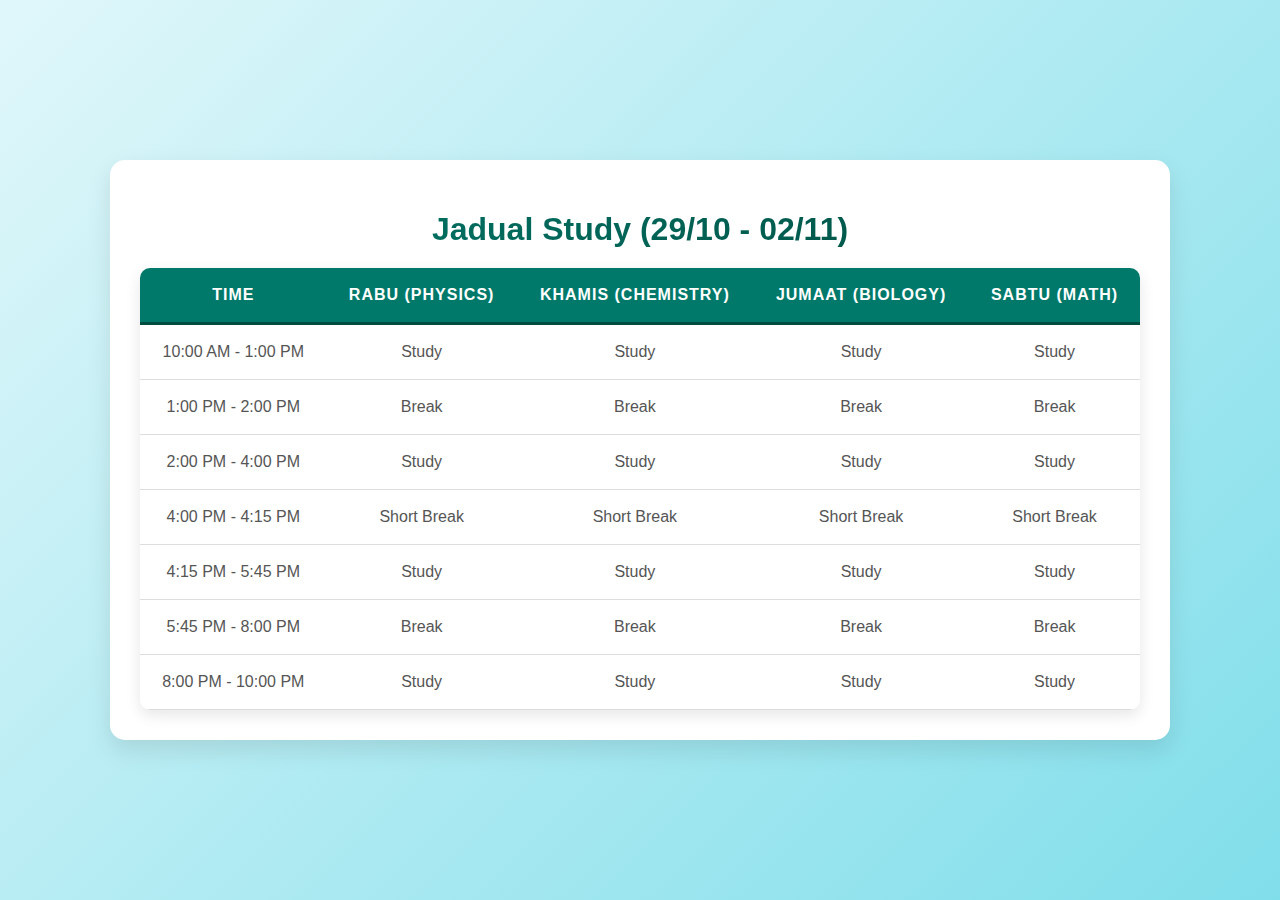
==== index.html @ e6366207 "update" ====
<!DOCTYPE html>
<html lang="en">
<head>
    <meta charset="UTF-8">
    <meta name="viewport" content="width=device-width, initial-scale=1.0">
    <title>Study Timetable</title>
    <link rel="stylesheet" href="schedule.css">
</head>
<body>
    <div class="container">
        <h1>Jadual Study (29/10 - 02/11)</h1>
        <table class="timetable">
            <thead>
                <tr>
                    <th>Time</th>
                    <th>Rabu (Physics)</th>
                    <th>Khamis (Chemistry)</th>
                    <th>Jumaat (Biology)</th>
                    <th>Sabtu (Math)</th>
                </tr>
            </thead>
            <tbody>
                <tr>
                    <td>10:00 AM - 1:00 PM</td>
                    <td>Study</td>
                    <td>Study</td>
                    <td>Study</td>
                    <td>Study</td>
                </tr>
                <tr>
                    <td>1:00 PM - 2:00 PM</td>
                    <td>Break</td>
                    <td>Break</td>
                    <td>Break</td>
                    <td>Break</td>
                </tr>
                <tr>
                    <td>2:00 PM - 4:00 PM</td>
                    <td>Study</td>
                    <td>Study</td>
                    <td>Study</td>
                    <td>Study</td>
                </tr>
                <tr>
                    <td>4:00 PM - 4:15 PM</td>
                    <td>Short Break</td>
                    <td>Short Break</td>
                    <td>Short Break</td>
                    <td>Short Break</td>
                </tr>
                <tr>
                    <td>4:15 PM - 5:45 PM</td>
                    <td>Study</td>
                    <td>Study</td>
                    <td>Study</td>
                    <td>Study</td>
                </tr>
                <tr>
                    <td>5:45 PM - 8:00 PM</td>
                    <td>Break</td>
                    <td>Break</td>
                    <td>Break</td>
                    <td>Break</td>
                </tr>
                <tr>
                    <td>8:00 PM - 10:00 PM</td>
                    <td>Study</td>
                    <td>Study</td>
                    <td>Study</td>
                    <td>Study</td>
                </tr>
            </tbody>
        </table>
    </div>
</body>
</html>
---- schedule.css ----
/* Body Styling */
body {
    font-family: 'Poppins', sans-serif;
    background: linear-gradient(135deg, #e0f7fa, #80deea);
    margin: 0;
    padding: 0;
    display: flex;
    justify-content: center;
    align-items: center;
    min-height: 100vh;
    color: #333;
}

/* Container Styling */
.container {
    width: 90%;
    max-width: 1000px;
    background: #fff;
    border-radius: 15px;
    box-shadow: 0 10px 25px rgba(0, 0, 0, 0.1);
    padding: 30px;
    text-align: center;
    transition: transform 0.3s ease-in-out, box-shadow 0.3s ease-in-out;
}

.container:hover {
    transform: translateY(-8px);
    box-shadow: 0 15px 30px rgba(0, 0, 0, 0.15);
}

/* Heading Styling */
h1 {
    font-size: 32px;
    color: #00796b;
    margin-bottom: 20px;
    font-weight: 700;
    background: linear-gradient(to right, #00796b, #004d40);
    -webkit-background-clip: text;
    color: transparent;
}

/* Table Styling */
table {
    width: 100%;
    border-collapse: collapse;
    margin-top: 20px;
    background: #f5f5f5;
    border-radius: 10px;
    overflow: hidden;
    box-shadow: 0 5px 15px rgba(0, 0, 0, 0.1);
}

/* Table Header */
th, td {
    padding: 18px;
    text-align: center;
    font-size: 16px;
}

th {
    background-color: #00796b;
    color: #fff;
    font-weight: 600;
    text-transform: uppercase;
    letter-spacing: 1px;
    border-bottom: 3px solid #004d40;
}

/* Table Body Styling */
td {
    background-color: #ffffff;
    color: #555;
    border-bottom: 1px solid #ddd;
    transition: background-color 0.3s ease, transform 0.3s ease;
}

/* Study, Break, and Lunch Sessions Styling */
td.study {
    background: linear-gradient(135deg, #4fc3f7, #29b6f6);
    color: #fff;
    font-weight: 600;
    border-left: 5px solid #0288d1;
}

td.break {
    background: linear-gradient(135deg, #ff8a65, #ff7043);
    color: #fff;
    font-weight: 600;
    border-left: 5px solid #e64a19;
}

td.lunch {
    background: linear-gradient(135deg, #66bb6a, #43a047);
    color: #fff;
    font-weight: 600;
    border-left: 5px solid #388e3c;
}

/* Hover Effects */
tbody tr:hover td {
    background-color: #f1f1f1;
}

td.study:hover, td.break:hover, td.lunch:hover {
    transform: scale(1.02);
    box-shadow: 0 5px 15px rgba(0, 0, 0, 0.1);
}

/* Responsive Design - Media Queries */
@media (max-width: 768px) {
    th, td {
        padding: 14px;
        font-size: 14px;
    }

    h1 {
        font-size: 26px;
    }

    table {
        font-size: 14px;
        table-layout: fixed;
    }
    
    th, td {
        padding: 12px;
        font-size: 14px;
    }
}

@media (max-width: 600px) {
    h1 {
        font-size: 24px;
    }

    /* Stack the table columns on small screens */
    .container {
        padding: 20px;
    }
    
    table {
        display: block;
        overflow-x: auto;
        white-space: nowrap;
    }

    /* Flex Layout for Mobile */
    th, td {
        display: block;
        text-align: left;
        padding: 10px;
    }

    th {
        background-color: #00796b;
        color: #fff;
        font-size: 16px;
        padding: 12px;
    }

    td {
        padding: 10px;
        border: none;
        border-bottom: 1px solid #ddd;
    }

    /* Flexbox for stacking table rows on mobile */
    .timetable tbody tr {
        display: flex;
        flex-direction: column;
        border: none;
    }
    
    .timetable tbody tr td {
        border: none;
    }

    /* Remove hover effects on mobile */
    td:hover {
        transform: none;
        box-shadow: none;
    }

    th, td {
        font-size: 12px;
    }
}
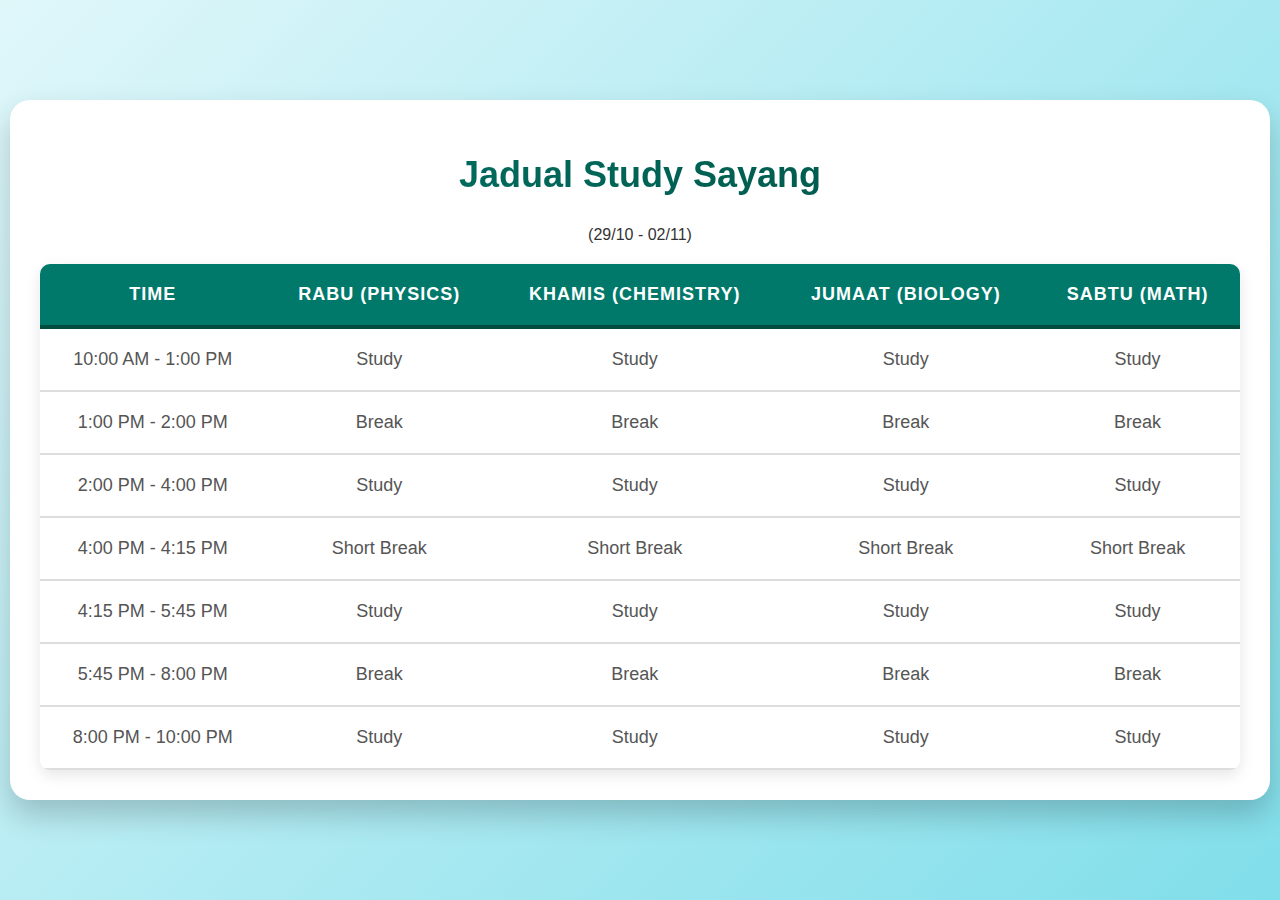
==== commit d7737573: "update" ====
--- a/index.html
+++ b/index.html
@@ -3,12 +3,13 @@
 <head>
     <meta charset="UTF-8">
     <meta name="viewport" content="width=device-width, initial-scale=1.0">
-    <title>Study Timetable</title>
+    <title>HEHEHE</title>
     <link rel="stylesheet" href="schedule.css">
 </head>
 <body>
     <div class="container">
-        <h1>Jadual Study (29/10 - 02/11)</h1>
+        <h1>Jadual Study Sayang </h1>
+        <p class="date">(29/10 - 02/11)</p> <!-- Date added here -->
         <table class="timetable">
             <thead>
                 <tr>
--- a/schedule.css
+++ b/schedule.css
@@ -13,30 +13,31 @@
 
 /* Container Styling */
 .container {
-    width: 90%;
-    max-width: 1000px;
-    background: #fff;
-    border-radius: 15px;
-    box-shadow: 0 10px 25px rgba(0, 0, 0, 0.1);
+    width: 95%;
+    max-width: 1200px;
+    background: #ffffff;
+    border-radius: 20px;
+    box-shadow: 0 15px 30px rgba(0, 0, 0, 0.2);
     padding: 30px;
     text-align: center;
     transition: transform 0.3s ease-in-out, box-shadow 0.3s ease-in-out;
 }
 
 .container:hover {
-    transform: translateY(-8px);
-    box-shadow: 0 15px 30px rgba(0, 0, 0, 0.15);
-}
-
-/* Heading Styling */
+    transform: translateY(-5px);
+    box-shadow: 0 20px 40px rgba(0, 0, 0, 0.3);
+}
+
+/* Header Styling */
 h1 {
-    font-size: 32px;
+    font-size: 36px;
     color: #00796b;
-    margin-bottom: 20px;
+    margin-bottom: 30px;
     font-weight: 700;
     background: linear-gradient(to right, #00796b, #004d40);
     -webkit-background-clip: text;
     color: transparent;
+    animation: fadeIn 1s ease-in-out; /* Fade-in effect */
 }
 
 /* Table Styling */
@@ -52,25 +53,27 @@
 
 /* Table Header */
 th, td {
-    padding: 18px;
+    padding: 20px;
     text-align: center;
-    font-size: 16px;
-}
-
+    font-size: 18px;
+    position: relative;
+}
+
+/* Header Styling */
 th {
     background-color: #00796b;
     color: #fff;
     font-weight: 600;
     text-transform: uppercase;
     letter-spacing: 1px;
-    border-bottom: 3px solid #004d40;
+    border-bottom: 4px solid #004d40;
 }
 
 /* Table Body Styling */
 td {
     background-color: #ffffff;
     color: #555;
-    border-bottom: 1px solid #ddd;
+    border-bottom: 2px solid #ddd;
     transition: background-color 0.3s ease, transform 0.3s ease;
 }
 
@@ -98,90 +101,101 @@
 
 /* Hover Effects */
 tbody tr:hover td {
-    background-color: #f1f1f1;
+    background-color: #e0f2f1;
+    transition: background-color 0.3s ease;
 }
 
 td.study:hover, td.break:hover, td.lunch:hover {
-    transform: scale(1.02);
-    box-shadow: 0 5px 15px rgba(0, 0, 0, 0.1);
+    transform: scale(1.05);
+    box-shadow: 0 5px 20px rgba(0, 0, 0, 0.2);
 }
 
 /* Responsive Design - Media Queries */
+
+/* Tablet View */
 @media (max-width: 768px) {
     th, td {
-        padding: 14px;
+        padding: 15px;
+        font-size: 16px;
+    }
+
+    h1 {
+        font-size: 30px;
+    }
+
+    table {
         font-size: 14px;
-    }
-
+        table-layout: auto; /* Make the table layout flexible */
+    }
+}
+
+/* Mobile View - Maintain Table Format */
+@media (max-width: 600px) {
     h1 {
         font-size: 26px;
     }
 
-    table {
-        font-size: 14px;
-        table-layout: fixed;
-    }
-    
-    th, td {
-        padding: 12px;
-        font-size: 14px;
-    }
-}
-
-@media (max-width: 600px) {
-    h1 {
-        font-size: 24px;
-    }
-
-    /* Stack the table columns on small screens */
+    /* Adjusting container padding for smaller devices */
     .container {
-        padding: 20px;
-    }
-    
+        padding: 15px;
+    }
+
+    /* Keep the table scrollable horizontally */
     table {
         display: block;
         overflow-x: auto;
         white-space: nowrap;
-    }
-
-    /* Flex Layout for Mobile */
+        width: 100%;
+    }
+
     th, td {
-        display: block;
-        text-align: left;
         padding: 10px;
-    }
-
-    th {
-        background-color: #00796b;
-        color: #fff;
-        font-size: 16px;
+        text-align: center;
+        font-size: 14px;
+    }
+
+    td {
+        border-bottom: 1px solid #ddd;
         padding: 12px;
-    }
-
-    td {
-        padding: 10px;
-        border: none;
-        border-bottom: 1px solid #ddd;
-    }
-
-    /* Flexbox for stacking table rows on mobile */
-    .timetable tbody tr {
-        display: flex;
-        flex-direction: column;
-        border: none;
-    }
-    
-    .timetable tbody tr td {
-        border: none;
-    }
-
-    /* Remove hover effects on mobile */
+        margin: 0;
+    }
+
+    /* Touch-friendly padding */
+    td.study, td.break, td.lunch {
+        padding: 15px; /* Increase padding for touch targets */
+    }
+
+    /* Remove hover effects for mobile */
     td:hover {
         transform: none;
         box-shadow: none;
     }
+}
+
+/* Landscape Mobile View */
+@media (max-width: 900px) and (orientation: landscape) {
+    h1 {
+        font-size: 28px;
+    }
 
     th, td {
-        font-size: 12px;
-    }
-}
+        padding: 12px;
+        font-size: 14px;
+    }
+
+    td {
+        padding: 10px;
+    }
+}
+
+/* Keyframes for Fade-in Effect */
+@keyframes fadeIn {
+    from {
+        opacity: 0;
+        transform: translateY(-20px);
+    }
+    to {
+        opacity: 1;
+        transform: translateY(0);
+    }
+}
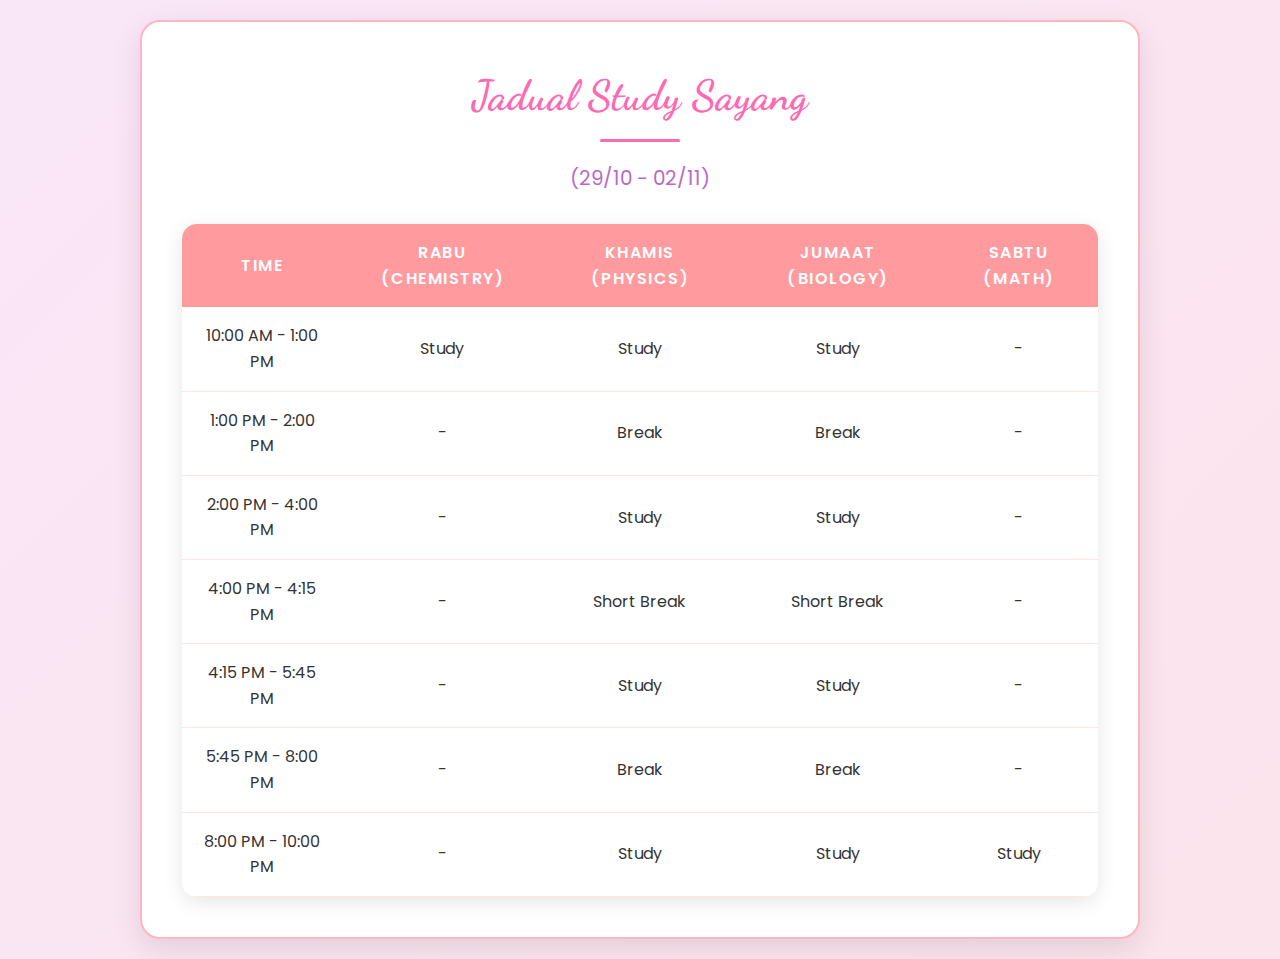
==== commit a0c7cf1f: "update" ====
--- a/index.html
+++ b/index.html
@@ -3,19 +3,20 @@
 <head>
     <meta charset="UTF-8">
     <meta name="viewport" content="width=device-width, initial-scale=1.0">
-    <title>HEHEHE</title>
+    <title>^3^</title>
     <link rel="stylesheet" href="schedule.css">
+    <link href="https://fonts.googleapis.com/css2?family=Dancing+Script:wght@600&family=Poppins:wght@400;600&display=swap" rel="stylesheet">
 </head>
 <body>
     <div class="container">
         <h1>Jadual Study Sayang </h1>
-        <p class="date">(29/10 - 02/11)</p> <!-- Date added here -->
+        <p class="date">(29/10 - 02/11)</p> 
         <table class="timetable">
             <thead>
                 <tr>
                     <th>Time</th>
-                    <th>Rabu (Physics)</th>
-                    <th>Khamis (Chemistry)</th>
+                    <th>Rabu (Chemistry)</th>
+                    <th>Khamis (Physics)</th>
                     <th>Jumaat (Biology)</th>
                     <th>Sabtu (Math)</th>
                 </tr>
@@ -26,46 +27,46 @@
                     <td>Study</td>
                     <td>Study</td>
                     <td>Study</td>
-                    <td>Study</td>
+                    <td>-</td>
                 </tr>
                 <tr>
                     <td>1:00 PM - 2:00 PM</td>
+                    <td>-</td>
                     <td>Break</td>
                     <td>Break</td>
-                    <td>Break</td>
-                    <td>Break</td>
+                    <td>-</td>
                 </tr>
                 <tr>
                     <td>2:00 PM - 4:00 PM</td>
+                    <td>-</td>
                     <td>Study</td>
                     <td>Study</td>
-                    <td>Study</td>
-                    <td>Study</td>
+                    <td>-</td>
                 </tr>
                 <tr>
                     <td>4:00 PM - 4:15 PM</td>
+                    <td>-</td>
                     <td>Short Break</td>
                     <td>Short Break</td>
-                    <td>Short Break</td>
-                    <td>Short Break</td>
+                    <td>-</td>
                 </tr>
                 <tr>
                     <td>4:15 PM - 5:45 PM</td>
+                    <td>-</td>
                     <td>Study</td>
                     <td>Study</td>
-                    <td>Study</td>
-                    <td>Study</td>
+                    <td>-</td>
                 </tr>
                 <tr>
                     <td>5:45 PM - 8:00 PM</td>
+                    <td>-</td>
                     <td>Break</td>
                     <td>Break</td>
-                    <td>Break</td>
-                    <td>Break</td>
+                    <td>-</td>
                 </tr>
                 <tr>
                     <td>8:00 PM - 10:00 PM</td>
-                    <td>Study</td>
+                    <td>-</td>
                     <td>Study</td>
                     <td>Study</td>
                     <td>Study</td>
--- a/schedule.css
+++ b/schedule.css
@@ -1,201 +1,244 @@
-/* Body Styling */
+/* Importing Fonts */
+@import url('https://fonts.googleapis.com/css2?family=Dancing+Script:wght@600&family=Poppins:wght@400;600&display=swap');
+
+/* General Styling */
+* {
+    margin: 0;
+    padding: 0;
+    box-sizing: border-box;
+}
+
+html {
+    scroll-behavior: smooth;
+}
+
 body {
     font-family: 'Poppins', sans-serif;
-    background: linear-gradient(135deg, #e0f7fa, #80deea);
+    background: linear-gradient(135deg, #f9e6f7, #fce4ec); /* Soft pink gradient */
     margin: 0;
-    padding: 0;
+    padding: 20px;
     display: flex;
     justify-content: center;
     align-items: center;
     min-height: 100vh;
+    line-height: 1.6;
     color: #333;
 }
 
 /* Container Styling */
 .container {
-    width: 95%;
-    max-width: 1200px;
-    background: #ffffff;
+    width: 100%;
+    max-width: 1000px;
+    background: #fff;
     border-radius: 20px;
-    box-shadow: 0 15px 30px rgba(0, 0, 0, 0.2);
-    padding: 30px;
+    box-shadow: 0 10px 30px rgba(0, 0, 0, 0.1);
+    padding: 40px;
     text-align: center;
-    transition: transform 0.3s ease-in-out, box-shadow 0.3s ease-in-out;
+    border: 2px solid #ffb6c1;
+    transition: transform 0.3s ease-in-out, box-shadow 0.3s ease;
+    overflow: hidden;
 }
 
 .container:hover {
-    transform: translateY(-5px);
-    box-shadow: 0 20px 40px rgba(0, 0, 0, 0.3);
+    transform: translateY(-10px);
+    box-shadow: 0 15px 40px rgba(0, 0, 0, 0.2);
 }
 
 /* Header Styling */
 h1 {
-    font-size: 36px;
-    color: #00796b;
+    font-family: 'Dancing Script', cursive;
+    font-size: 42px;
+    color: #ff69b4; /* Hot pink */
+    margin-bottom: 20px;
+    text-transform: capitalize;
+}
+
+h1::after {
+    content: '';
+    display: block;
+    width: 80px;
+    height: 3px;
+    background-color: #ff69b4;
+    margin: 10px auto;
+    border-radius: 15px;
+}
+
+/* Date Styling */
+.date {
+    font-size: 20px;
+    color: #ba68c8; /* Lavender */
     margin-bottom: 30px;
-    font-weight: 700;
-    background: linear-gradient(to right, #00796b, #004d40);
-    -webkit-background-clip: text;
-    color: transparent;
-    animation: fadeIn 1s ease-in-out; /* Fade-in effect */
 }
 
 /* Table Styling */
 table {
     width: 100%;
     border-collapse: collapse;
-    margin-top: 20px;
-    background: #f5f5f5;
-    border-radius: 10px;
+    background: #fffafc;
+    border-radius: 15px;
     overflow: hidden;
-    box-shadow: 0 5px 15px rgba(0, 0, 0, 0.1);
+    box-shadow: 0 5px 20px rgba(0, 0, 0, 0.1);
 }
 
 /* Table Header */
 th, td {
-    padding: 20px;
+    padding: 16px;
     text-align: center;
-    font-size: 18px;
-    position: relative;
-}
-
-/* Header Styling */
+    font-size: 16px;
+    word-wrap: break-word;
+}
+
 th {
-    background-color: #00796b;
+    background-color: #ff9a9e;
     color: #fff;
+    font-family: 'Poppins', sans-serif;
+    text-transform: uppercase;
+    letter-spacing: 1.5px;
     font-weight: 600;
-    text-transform: uppercase;
-    letter-spacing: 1px;
-    border-bottom: 4px solid #004d40;
-}
-
-/* Table Body Styling */
+}
+
 td {
-    background-color: #ffffff;
-    color: #555;
-    border-bottom: 2px solid #ddd;
+    background-color: #fff;
+    color: #333;
+    border-bottom: 1px solid #ffe4e1;
     transition: background-color 0.3s ease, transform 0.3s ease;
 }
 
 /* Study, Break, and Lunch Sessions Styling */
 td.study {
-    background: linear-gradient(135deg, #4fc3f7, #29b6f6);
-    color: #fff;
-    font-weight: 600;
-    border-left: 5px solid #0288d1;
+    background: #ffc1e3; /* Light pink for study */
 }
 
 td.break {
-    background: linear-gradient(135deg, #ff8a65, #ff7043);
-    color: #fff;
-    font-weight: 600;
-    border-left: 5px solid #e64a19;
-}
-
-td.lunch {
-    background: linear-gradient(135deg, #66bb6a, #43a047);
-    color: #fff;
-    font-weight: 600;
-    border-left: 5px solid #388e3c;
+    background: #ffebee; /* Soft pink for break */
 }
 
 /* Hover Effects */
-tbody tr:hover td {
-    background-color: #e0f2f1;
-    transition: background-color 0.3s ease;
-}
-
-td.study:hover, td.break:hover, td.lunch:hover {
+td.study:hover, td.break:hover {
     transform: scale(1.05);
-    box-shadow: 0 5px 20px rgba(0, 0, 0, 0.2);
-}
-
-/* Responsive Design - Media Queries */
-
-/* Tablet View */
+    background-color: #ffccd5;
+    box-shadow: 0 5px 20px rgba(0, 0, 0, 0.1);
+    cursor: pointer;
+}
+
+/* Animations */
+td.study, td.break {
+    position: relative;
+    overflow: hidden;
+}
+
+td.study::before, td.break::before {
+    content: "";
+    position: absolute;
+    top: 100%;
+    left: 0;
+    width: 100%;
+    height: 100%;
+    background-color: rgba(255, 255, 255, 0.2);
+    z-index: 1;
+    transition: all 0.3s ease;
+}
+
+td.study:hover::before, td.break:hover::before {
+    top: 0;
+}
+
+table tr:hover td {
+    background-color: #ffe6ec;
+    transition: background-color 0.5s ease;
+}
+
+/* Footer Styling */
+footer {
+    margin-top: 30px;
+    font-size: 14px;
+    color: #ba68c8;
+    font-family: 'Poppins', sans-serif;
+}
+
+/* Responsive Design */
 @media (max-width: 768px) {
+    .container {
+        padding: 20px;
+    }
+
     th, td {
-        padding: 15px;
-        font-size: 16px;
+        padding: 14px;
+        font-size: 14px;
+    }
+
+    h1 {
+        font-size: 34px;
+    }
+
+    h1::after {
+        width: 50px;
+    }
+}
+
+@media (max-width: 600px) {
+    th, td {
+        padding: 12px;
+        font-size: 12px;
     }
 
     h1 {
         font-size: 30px;
     }
 
-    table {
-        font-size: 14px;
-        table-layout: auto; /* Make the table layout flexible */
-    }
-}
-
-/* Mobile View - Maintain Table Format */
-@media (max-width: 600px) {
-    h1 {
-        font-size: 26px;
-    }
-
-    /* Adjusting container padding for smaller devices */
-    .container {
-        padding: 15px;
-    }
-
-    /* Keep the table scrollable horizontally */
+    h1::after {
+        width: 40px;
+    }
+
     table {
         display: block;
         overflow-x: auto;
         white-space: nowrap;
-        width: 100%;
-    }
-
-    th, td {
-        padding: 10px;
-        text-align: center;
-        font-size: 14px;
+    }
+
+    /* Responsive Stacked View for Small Screens */
+    table thead {
+        display: none;
+    }
+
+    table tr {
+        display: block;
+        margin-bottom: 15px;
+        border: 1px solid #ffe4e1;
+        border-radius: 10px;
+        background-color: #fff;
+    }
+
+    table td {
+        display: block;
+        text-align: right;
+        padding-left: 50%;
+        position: relative;
+        border-bottom: none;
+    }
+
+    table td::before {
+        content: attr(data-label);
+        position: absolute;
+        left: 10px;
+        width: 45%;
+        text-align: left;
+        font-weight: bold;
+        color: #ff69b4;
     }
 
     td {
-        border-bottom: 1px solid #ddd;
-        padding: 12px;
-        margin: 0;
-    }
-
-    /* Touch-friendly padding */
-    td.study, td.break, td.lunch {
-        padding: 15px; /* Increase padding for touch targets */
-    }
-
-    /* Remove hover effects for mobile */
-    td:hover {
-        transform: none;
-        box-shadow: none;
-    }
-}
-
-/* Landscape Mobile View */
-@media (max-width: 900px) and (orientation: landscape) {
-    h1 {
-        font-size: 28px;
-    }
-
-    th, td {
-        padding: 12px;
-        font-size: 14px;
-    }
-
-    td {
-        padding: 10px;
-    }
-}
-
-/* Keyframes for Fade-in Effect */
-@keyframes fadeIn {
-    from {
-        opacity: 0;
-        transform: translateY(-20px);
-    }
-    to {
-        opacity: 1;
-        transform: translateY(0);
-    }
-}
+        cursor: pointer;
+    }
+}
+
+/* Accessibility Improvements */
+:focus {
+    outline: 3px solid #ff69b4;
+    outline-offset: 2px;
+}
+
+/* Improved Hover Interaction */
+button, a, td:hover {
+    transition: background-color 0.3s, transform 0.3s;
+}
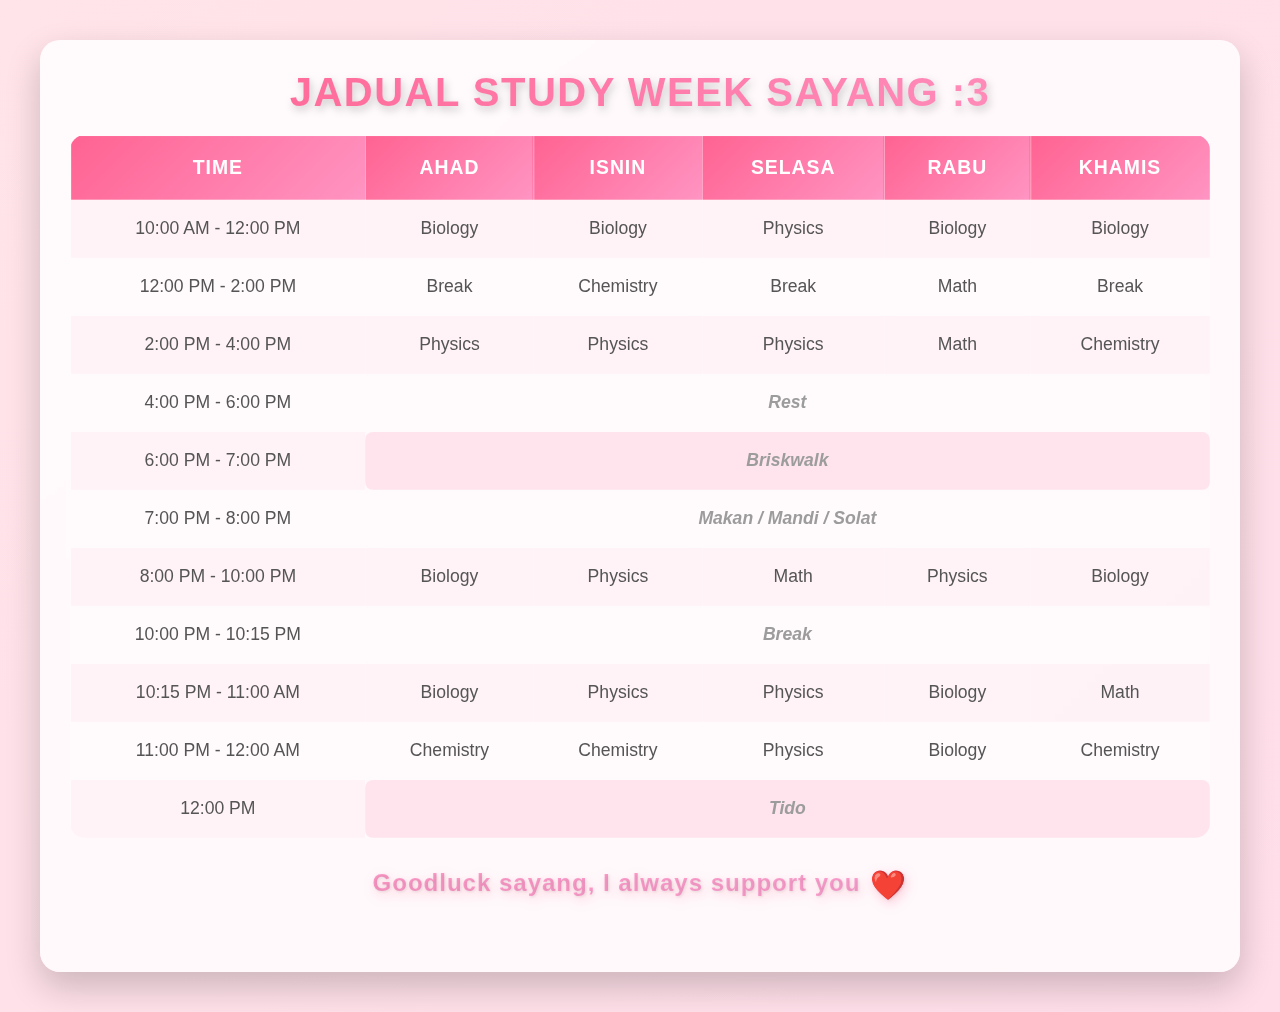
==== commit f6bb07d3: "update" ====
--- a/index.html
+++ b/index.html
@@ -3,76 +3,95 @@
 <head>
     <meta charset="UTF-8">
     <meta name="viewport" content="width=device-width, initial-scale=1.0">
-    <title>^3^</title>
-    <link rel="stylesheet" href="schedule.css">
-    <link href="https://fonts.googleapis.com/css2?family=Dancing+Script:wght@600&family=Poppins:wght@400;600&display=swap" rel="stylesheet">
+    <title>Jadual</title>
+    <link rel="stylesheet" href="styles.css">
 </head>
 <body>
     <div class="container">
-        <h1>Jadual Study Sayang </h1>
-        <p class="date">(29/10 - 02/11)</p> 
-        <table class="timetable">
+        <h1>Jadual Study Week Sayang :3</h1>
+        <table>
             <thead>
                 <tr>
                     <th>Time</th>
-                    <th>Rabu (Chemistry)</th>
-                    <th>Khamis (Physics)</th>
-                    <th>Jumaat (Biology)</th>
-                    <th>Sabtu (Math)</th>
+                    <th>Ahad</th>
+                    <th>Isnin</th>
+                    <th>Selasa</th>
+                    <th>Rabu</th>
+                    <th>Khamis</th>
                 </tr>
             </thead>
             <tbody>
                 <tr>
-                    <td>10:00 AM - 1:00 PM</td>
-                    <td>Study</td>
-                    <td>Study</td>
-                    <td>Study</td>
-                    <td>-</td>
+                    <td>10:00 AM - 12:00 PM</td>
+                    <td>Biology</td>
+                    <td>Biology</td>
+                    <td>Physics</td>
+                    <td>Biology</td>
+                    <td>Biology</td>
                 </tr>
                 <tr>
-                    <td>1:00 PM - 2:00 PM</td>
-                    <td>-</td>
+                    <td>12:00 PM - 2:00 PM</td>
                     <td>Break</td>
+                    <td>Chemistry</td>
                     <td>Break</td>
-                    <td>-</td>
+                    <td>Math</td>
+                    <td>Break</td>
                 </tr>
                 <tr>
                     <td>2:00 PM - 4:00 PM</td>
-                    <td>-</td>
-                    <td>Study</td>
-                    <td>Study</td>
-                    <td>-</td>
+                    <td>Physics</td>
+                    <td>Physics</td>
+                    <td>Physics</td>
+                    <td>Math</td>
+                    <td>Chemistry</td>
                 </tr>
                 <tr>
-                    <td>4:00 PM - 4:15 PM</td>
-                    <td>-</td>
-                    <td>Short Break</td>
-                    <td>Short Break</td>
-                    <td>-</td>
+                    <td>4:00 PM - 6:00 PM</td>
+                    <td colspan="5">Rest</td>
                 </tr>
                 <tr>
-                    <td>4:15 PM - 5:45 PM</td>
-                    <td>-</td>
-                    <td>Study</td>
-                    <td>Study</td>
-                    <td>-</td>
+                    <td>6:00 PM - 7:00 PM</td>
+                    <td colspan="5">Briskwalk</td>
                 </tr>
                 <tr>
-                    <td>5:45 PM - 8:00 PM</td>
-                    <td>-</td>
-                    <td>Break</td>
-                    <td>Break</td>
-                    <td>-</td>
+                    <td>7:00 PM - 8:00 PM</td>
+                    <td colspan="5">Makan / Mandi / Solat</td>
                 </tr>
                 <tr>
                     <td>8:00 PM - 10:00 PM</td>
-                    <td>-</td>
-                    <td>Study</td>
-                    <td>Study</td>
-                    <td>Study</td>
+                    <td>Biology</td>
+                    <td>Physics</td>
+                    <td>Math</td>
+                    <td>Physics</td>
+                    <td>Biology</td>
+                </tr>
+                <tr>
+                    <td>10:00 PM - 10:15 PM</td>
+                    <td colspan="5">Break</td>
+                </tr>
+                <tr>
+                    <td>10:15 PM - 11:00 AM</td>
+                    <td>Biology</td>
+                    <td>Physics</td>
+                    <td>Physics</td>
+                    <td>Biology</td>
+                    <td>Math</td>
+                </tr>
+                <tr>
+                    <td>11:00 PM - 12:00 AM</td>
+                    <td>Chemistry</td>
+                    <td>Chemistry</td>
+                    <td>Physics</td>
+                    <td>Biology</td>
+                    <td>Chemistry</td>
+                </tr>
+                <tr>
+                    <td>12:00 PM</td>
+                    <td colspan="5">Tido</td>
                 </tr>
             </tbody>
         </table>
+        <h4>Goodluck sayang, I always support you</h4>
     </div>
 </body>
 </html>
--- a/styles.css
+++ b/styles.css
@@ -0,0 +1,273 @@
+/* Global Reset */
+* {
+    margin: 0;
+    padding: 0;
+    box-sizing: border-box;
+}
+
+body {
+    font-family: 'Poppins', sans-serif;
+    background: linear-gradient(135deg, #ffe4e9, #ffdee9);
+    color: #333;
+    display: flex;
+    justify-content: center;
+    align-items: center;
+    min-height: 100vh;
+    padding: 20px;
+}
+
+/* Timetable Container */
+.container {
+    width: 100%;
+    max-width: 1200px;
+    background: rgba(255, 255, 255, 0.8);
+    box-shadow: 0 15px 35px rgba(0, 0, 0, 0.2);
+    backdrop-filter: blur(10px);
+    border-radius: 20px;
+    padding: 30px;
+    margin: 20px auto;
+    overflow-x: auto;
+    transition: transform 0.3s ease, box-shadow 0.3s ease;
+}
+
+.container:hover {
+    transform: translateY(-10px);
+    box-shadow: 0 20px 40px rgba(0, 0, 0, 0.3);
+}
+
+h1 {
+    text-align: center;
+    font-size: 2.5em;
+    color: #ff6392;
+    margin-bottom: 20px;
+    text-transform: uppercase;
+    letter-spacing: 1.5px;
+    background: linear-gradient(90deg, #ff6392, #ff94c2);
+    -webkit-background-clip: text;
+    color: transparent;
+    filter: drop-shadow(2px 4px 4px rgba(0, 0, 0, 0.2));
+}
+
+/* Table Styling */
+table {
+    width: 100%;
+    border-collapse: collapse;
+    text-align: center;
+    font-size: 1.1em;
+    border-radius: 15px;
+    overflow: hidden;
+}
+
+thead th {
+    background: linear-gradient(135deg, #ff6392, #ff94c2);
+    color: white;
+    padding: 20px;
+    font-size: 1.1em;
+    text-transform: uppercase;
+    letter-spacing: 1px;
+    border: 1px solid rgba(255, 255, 255, 0.3);
+    transition: background 0.3s ease;
+}
+
+thead th:hover {
+    background: linear-gradient(135deg, #ff94c2, #ffa7d8);
+}
+
+th, td {
+    padding: 18px;
+    border: none;
+}
+
+td {
+    background-color: rgba(255, 239, 245, 0.7);
+    color: #555;
+    transition: background-color 0.3s ease-in-out, transform 0.2s ease;
+    border: 1px solid rgba(255, 255, 255, 0.2);
+}
+
+tbody tr:nth-child(even) td {
+    background-color: rgba(255, 250, 252, 0.9);
+}
+
+tbody tr:hover td {
+    background-color: #ffccda;
+    transform: scale(1.02);
+    transition: background-color 0.3s ease, transform 0.2s ease;
+}
+
+/* Special highlight for study periods */
+td.study-slot {
+    background: linear-gradient(135deg, #ff6392, #ff94c2);
+    color: white;
+    font-weight: bold;
+    border-radius: 10px;
+    border: 1px solid rgba(255, 255, 255, 0.3);
+    transition: background 0.3s ease, transform 0.2s ease;
+}
+
+td.study-slot:hover {
+    background: linear-gradient(135deg, #ff94c2, #ffa7d8);
+    transform: scale(1.05);
+    box-shadow: 0 5px 15px rgba(255, 99, 146, 0.3);
+}
+
+/* Styling for Break/Rest rows */
+td[colspan="5"] {
+    background-color: rgba(255, 223, 233, 0.8);
+    font-style: italic;
+    font-weight: bold;
+    color: #9c9c9c;
+    border-radius: 8px;
+    transition: background-color 0.3s ease-in-out;
+}
+
+td[colspan="5"]:hover {
+    background-color: rgba(255, 203, 215, 0.8);
+    transition: background-color 0.3s ease-in-out;
+}
+h4 {
+    text-align: center;
+    font-size: 1.5em;
+    font-weight: bold;
+    color: #ff6392;
+    background: linear-gradient(135deg, #ff94c2, #ffa7d8);
+    -webkit-background-clip: text;
+    color: transparent;
+    filter: drop-shadow(2px 4px 6px rgba(255, 99, 146, 0.3));
+    margin-top: 20px;
+    margin-bottom: 30px; /* Adding some spacing at the bottom */
+    font-family: 'Cursive', sans-serif;
+    letter-spacing: 1px;
+    text-shadow: 1px 1px 3px rgba(0, 0, 0, 0.1);
+    padding: 10px;
+    position: relative;
+    bottom: 0;
+    width: 100%;
+}
+
+
+h4:after {
+    content: '❤️';
+    font-size: 1.2em;
+    margin-left: 10px;
+    animation: pulse 1.5s infinite;
+    display: inline-block;
+    vertical-align: middle;
+    color: red; /* Red color for the heart emoji */
+}
+
+
+@keyframes pulse {
+    0% {
+        transform: scale(1);
+    }
+    50% {
+        transform: scale(1.2);
+    }
+    100% {
+        transform: scale(1);
+    }
+}
+
+/* Responsive Design for Smaller Screens */
+@media (max-width: 1024px) {
+    h1 {
+        font-size: 2em;
+    }
+
+    th, td {
+        padding: 12px;
+        font-size: 0.95em;
+    }
+
+    table {
+        font-size: 1em;
+    }
+}
+
+@media (max-width: 768px) {
+    .container {
+        padding: 20px;
+    }
+
+    h1 {
+        font-size: 1.8em;
+    }
+
+    th, td {
+        padding: 10px;
+        font-size: 0.9em;
+    }
+
+    table {
+        font-size: 0.9em;
+    }
+}
+
+@media (max-width: 576px) {
+    h1 {
+        font-size: 1.6em;
+    }
+
+    th, td {
+        padding: 8px;
+        font-size: 0.85em;
+    }
+
+    table {
+        font-size: 0.85em;
+    }
+}
+
+@media (max-width: 480px) {
+    .container {
+        padding: 15px;
+    }
+
+    h1 {
+        font-size: 1.4em;
+    }
+
+    th, td {
+        padding: 6px;
+        font-size: 0.8em;
+    }
+
+    table {
+        font-size: 0.8em;
+    }
+
+    /* Display timetable as blocks for mobile */
+    table {
+        display: block;
+        width: 100%;
+        overflow-x: auto;
+    }
+
+    thead, tbody, tr, th, td {
+        display: block;
+        width: 100%;
+    }
+
+    tr {
+        margin-bottom: 10px;
+    }
+
+    th, td {
+        text-align: left;
+        padding-left: 20px;
+    }
+
+    thead {
+        display: none;
+    }
+
+    td:before {
+        content: attr(data-label);
+        font-weight: bold;
+        text-transform: uppercase;
+        color: #ff6392;
+        margin-right: 10px;
+        display: inline-block;
+    }
+}
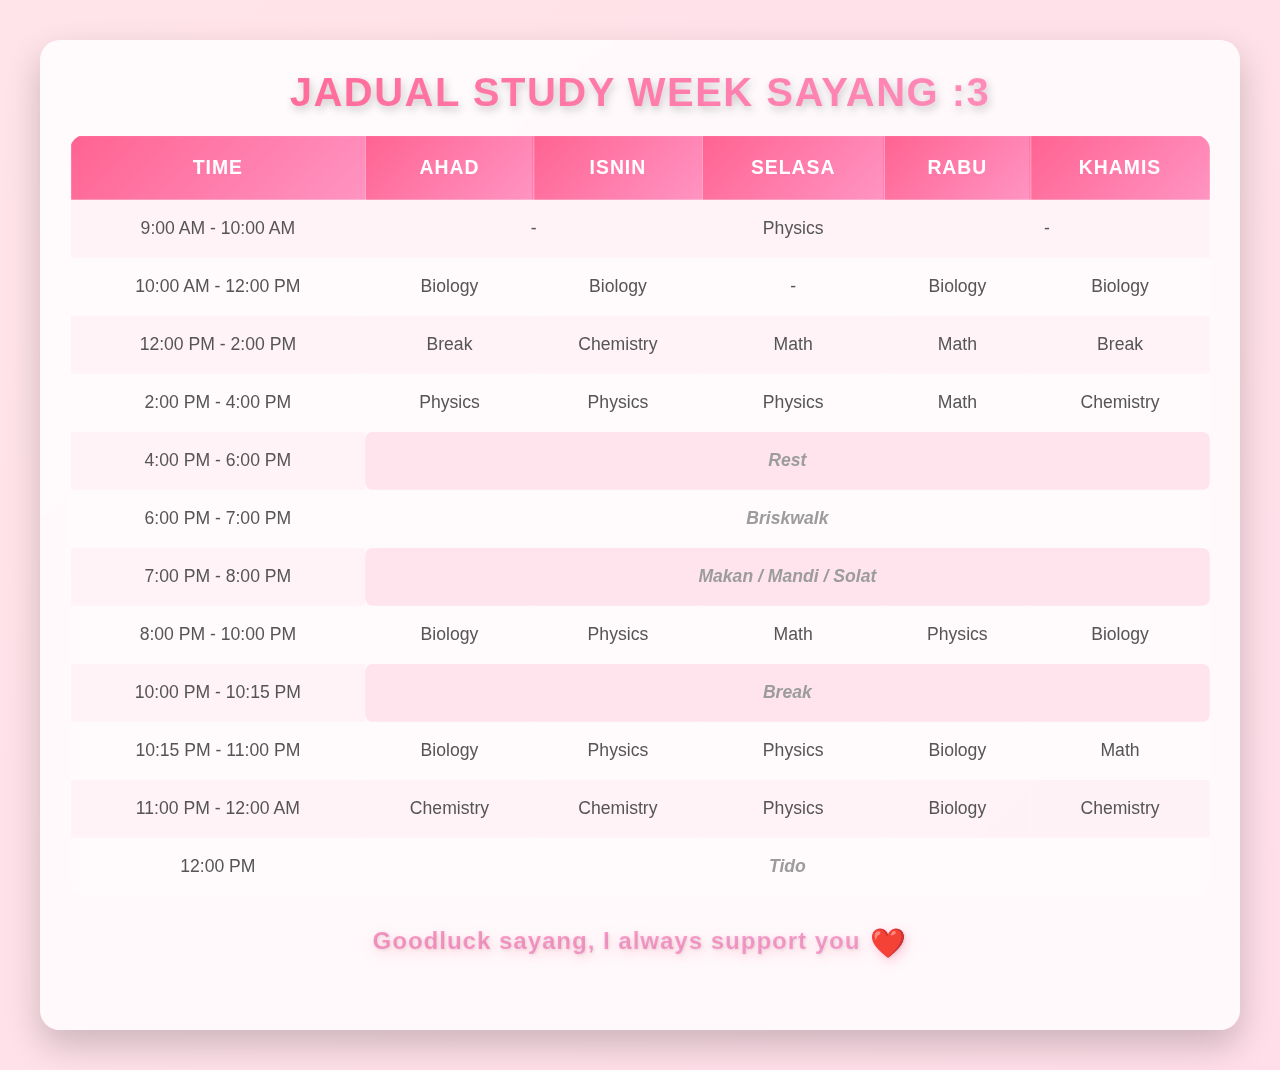
==== commit 4b0f0ac9: "Update" ====
--- a/index.html
+++ b/index.html
@@ -22,10 +22,16 @@
             </thead>
             <tbody>
                 <tr>
+                    <td>9:00 AM - 10:00 AM</td>
+                    <td colspan="2">-</td>
+                    <td>Physics</td>
+                    <td colspan="2">-</td>
+                </tr>
+                <tr>
                     <td>10:00 AM - 12:00 PM</td>
                     <td>Biology</td>
                     <td>Biology</td>
-                    <td>Physics</td>
+                    <td>-</td>
                     <td>Biology</td>
                     <td>Biology</td>
                 </tr>
@@ -33,7 +39,7 @@
                     <td>12:00 PM - 2:00 PM</td>
                     <td>Break</td>
                     <td>Chemistry</td>
-                    <td>Break</td>
+                    <td>Math</td>
                     <td>Math</td>
                     <td>Break</td>
                 </tr>
@@ -70,7 +76,7 @@
                     <td colspan="5">Break</td>
                 </tr>
                 <tr>
-                    <td>10:15 PM - 11:00 AM</td>
+                    <td>10:15 PM - 11:00 PM</td>
                     <td>Biology</td>
                     <td>Physics</td>
                     <td>Physics</td>
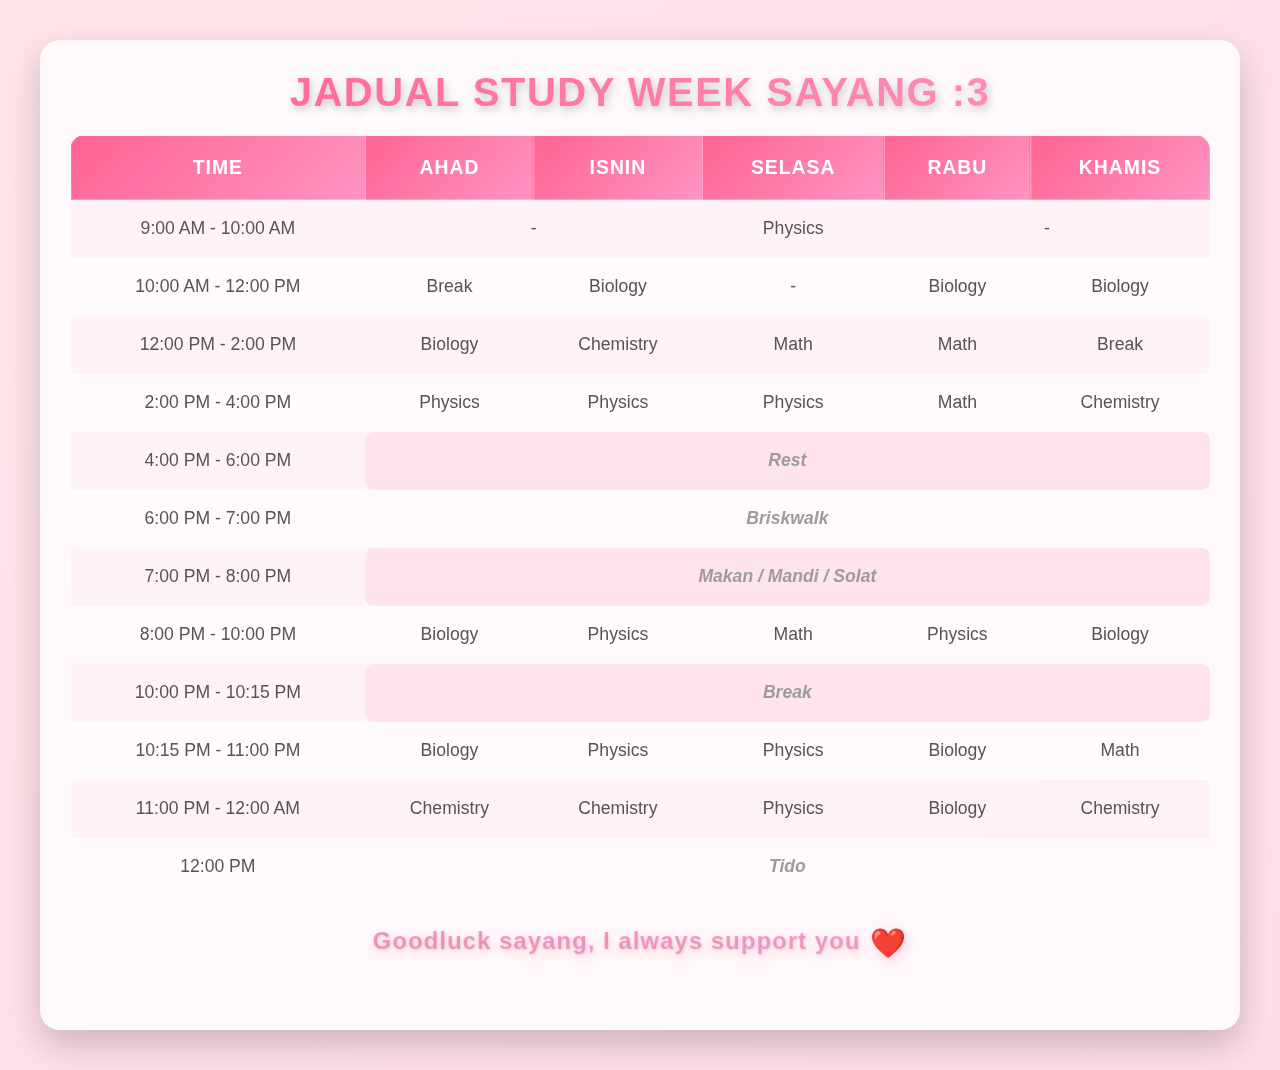
==== commit a6be1589: "update" ====
--- a/index.html
+++ b/index.html
@@ -29,7 +29,7 @@
                 </tr>
                 <tr>
                     <td>10:00 AM - 12:00 PM</td>
-                    <td>Biology</td>
+                    <td>Break</td>
                     <td>Biology</td>
                     <td>-</td>
                     <td>Biology</td>
@@ -37,7 +37,7 @@
                 </tr>
                 <tr>
                     <td>12:00 PM - 2:00 PM</td>
-                    <td>Break</td>
+                    <td>Biology</td>
                     <td>Chemistry</td>
                     <td>Math</td>
                     <td>Math</td>
